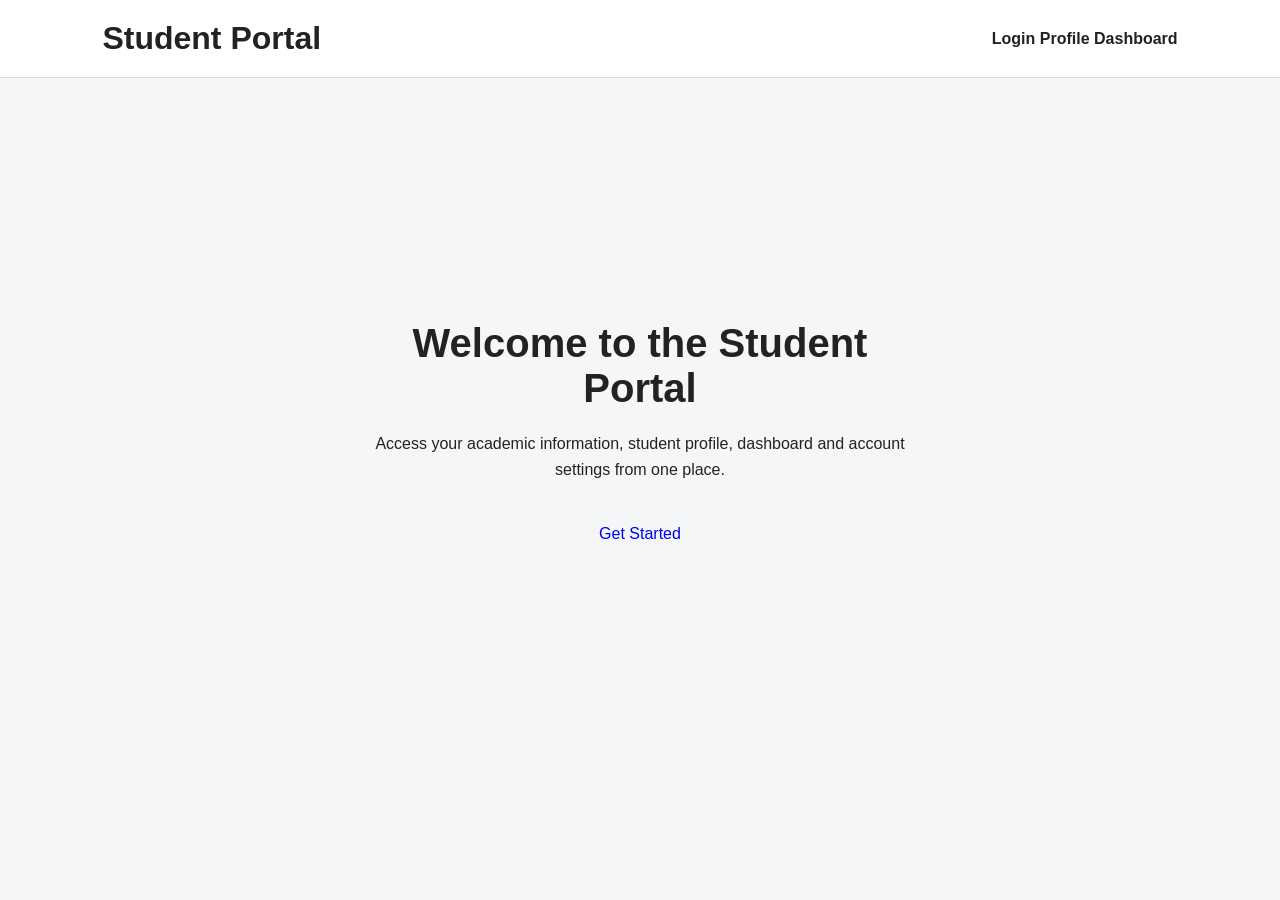
==== student-portal/index.html @ 394d00f3 "Add dashboard link" ====
<!DOCTYPE html>
<html lang="en">
<head>
    <meta charset="UTF-8">
    <meta name="viewport" content="width=device-width, initial-scale=1.0">
    <title>Student Portal</title>
    <link rel="stylesheet" href="css/style.css">
</head>

<body>

    <header>
        <h1>Student Portal</h1>

        <nav>
    <a href="login.html">Login</a>
    <a href="profile.html">Profile</a>
    <a href="dashboard.html">Dashboard</a>
</nav>
    </header>

    <main>
        <section>
            <h2>Welcome to the Student Portal</h2>

            <p>
                Access your academic information, student profile,
                dashboard and account settings from one place.
            </p>

            <a href="login.html">Get Started</a>
        </section>
    </main>

</body>
</html>
---- student-portal/css/style.css ----
* {
    box-sizing: border-box;
    margin: 0;
    padding: 0;
}

body {
    font-family: Arial, sans-serif;
    background: #f4f6f8;
    color: #222;
}

header {
    display: flex;
    justify-content: space-between;
    align-items: center;
    padding: 20px 8%;
    background: #ffffff;
    border-bottom: 1px solid #ddd;
}

nav a {
    text-decoration: none;
    color: #222;
    font-weight: bold;
}

main {
    min-height: 80vh;
    display: flex;
    align-items: center;
    justify-content: center;
    text-align: center;
}

main section {
    max-width: 650px;
    padding: 40px;
}

main h2 {
    font-size: 40px;
    margin-bottom: 20px;
}

main p {
    line-height: 1.6;
    margin-bottom: 30px;
}

main section a {
    display: inline-block;
    padding: 12px 24px;
    text-decoration: none;
    border-radius: 6px;
}
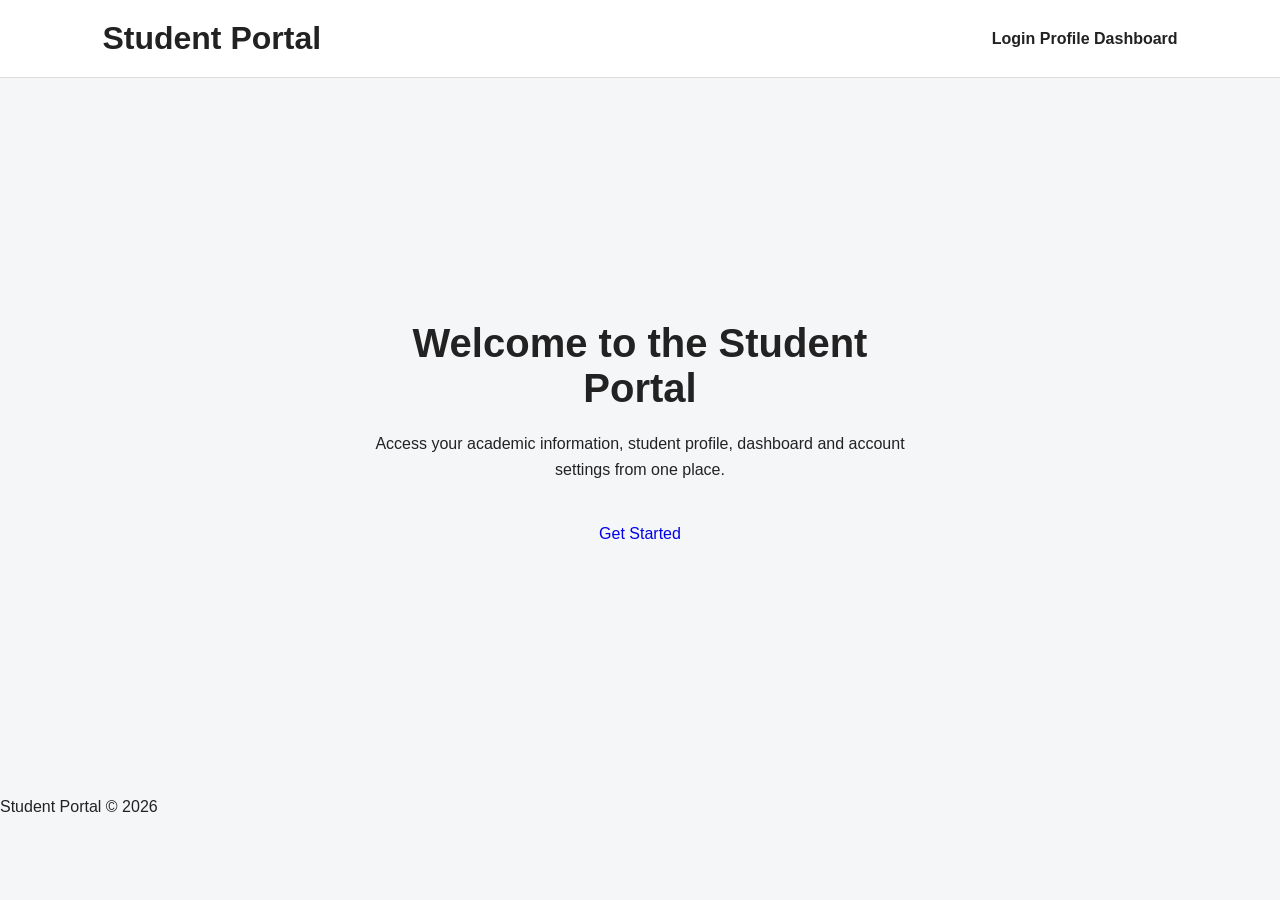
==== commit 8302dd27: "Add portal footer" ====
--- a/student-portal/index.html
+++ b/student-portal/index.html
@@ -32,5 +32,9 @@
         </section>
     </main>
 
+    <footer>
+    <p>Student Portal © 2026</p>
+</footer>
+
 </body>
 </html>
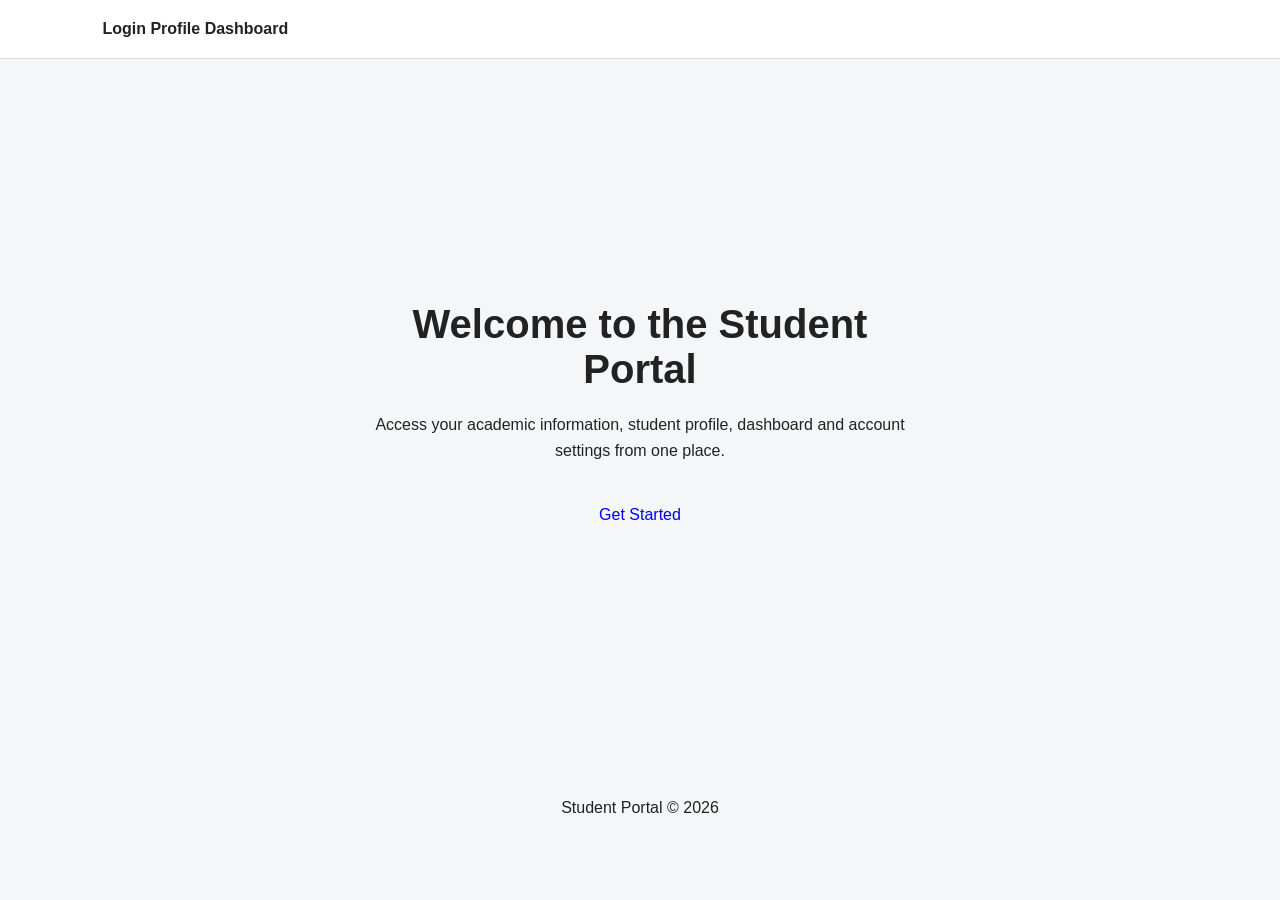
==== commit 4fa49dcb: "Update portal page title" ====
--- a/student-portal/index.html
+++ b/student-portal/index.html
@@ -10,7 +10,7 @@
 <body>
 
     <header>
-        <h1>Student Portal</h1>
+      <title>Student Portal | Home</title>
 
         <nav>
     <a href="login.html">Login</a>
--- a/student-portal/css/style.css
+++ b/student-portal/css/style.css
@@ -53,4 +53,8 @@
     padding: 12px 24px;
     text-decoration: none;
     border-radius: 6px;
+}
+footer {
+    text-align: center;
+    padding: 20px;
 }
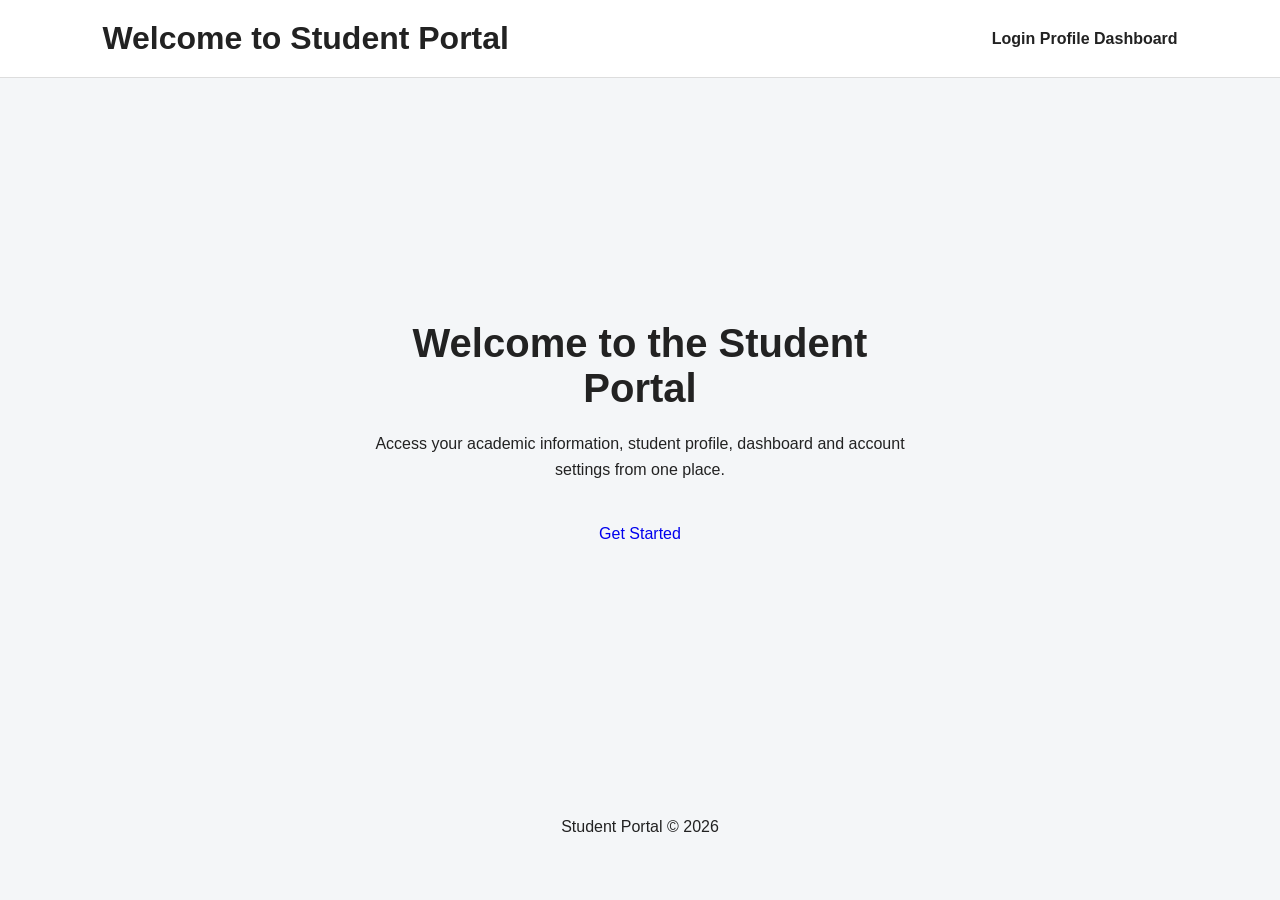
==== commit 4be1866d: "Update portal welcome message" ====
--- a/student-portal/index.html
+++ b/student-portal/index.html
@@ -3,14 +3,15 @@
 <head>
     <meta charset="UTF-8">
     <meta name="viewport" content="width=device-width, initial-scale=1.0">
-    <title>Student Portal</title>
+    <title>Student Portal | Home</title>
     <link rel="stylesheet" href="css/style.css">
 </head>
 
 <body>
 
     <header>
-      <title>Student Portal | Home</title>
+      
+      <h1>Welcome to Student Portal</h1>
 
         <nav>
     <a href="login.html">Login</a>
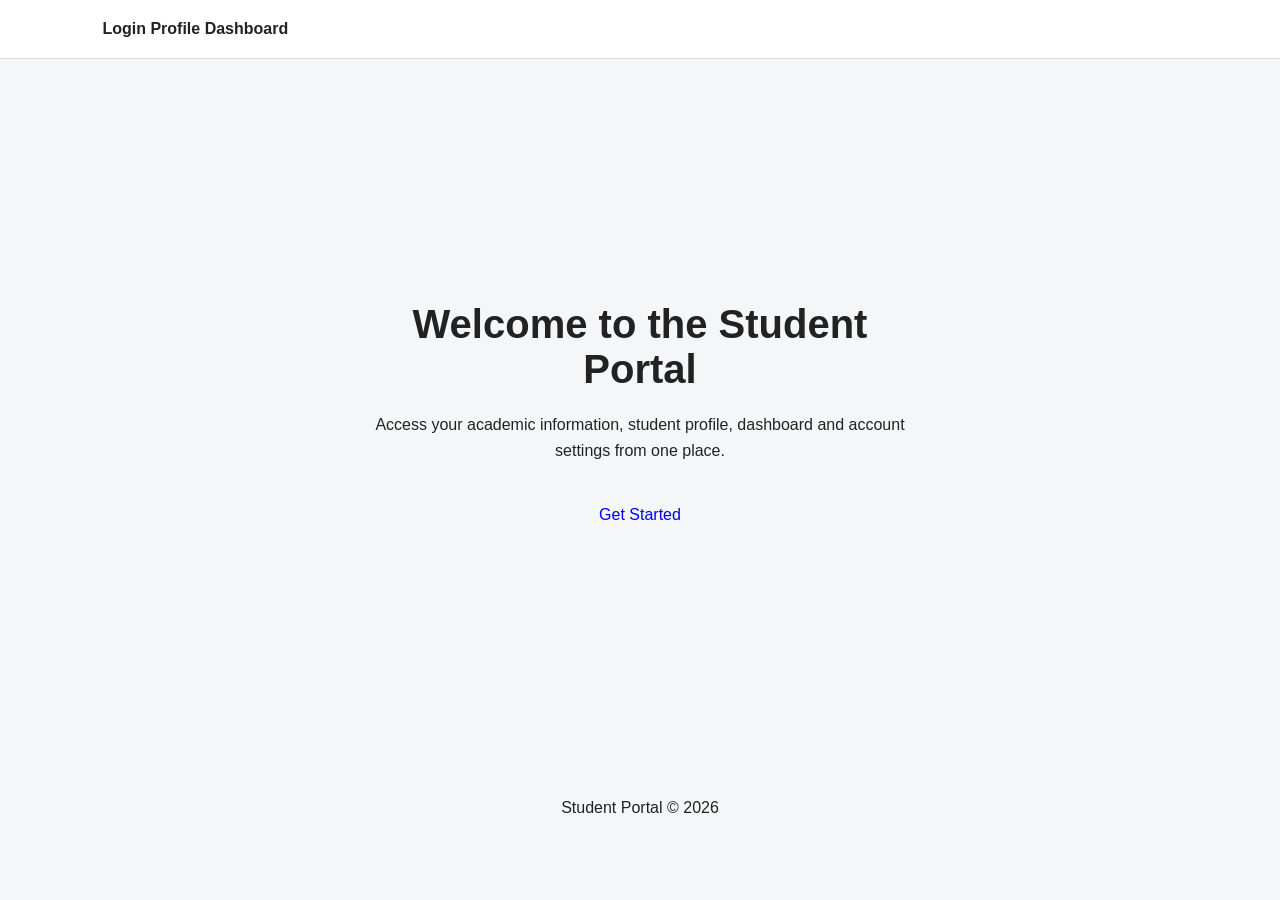
==== commit d9f961f7: "Revert "Update portal welcome message" This reverts commit 4be1866d70f059e3ef76ca9528d9c016142152cc." ====
--- a/student-portal/index.html
+++ b/student-portal/index.html
@@ -3,15 +3,14 @@
 <head>
     <meta charset="UTF-8">
     <meta name="viewport" content="width=device-width, initial-scale=1.0">
-    <title>Student Portal | Home</title>
+    <title>Student Portal</title>
     <link rel="stylesheet" href="css/style.css">
 </head>
 
 <body>
 
     <header>
-      
-      <h1>Welcome to Student Portal</h1>
+      <title>Student Portal | Home</title>
 
         <nav>
     <a href="login.html">Login</a>
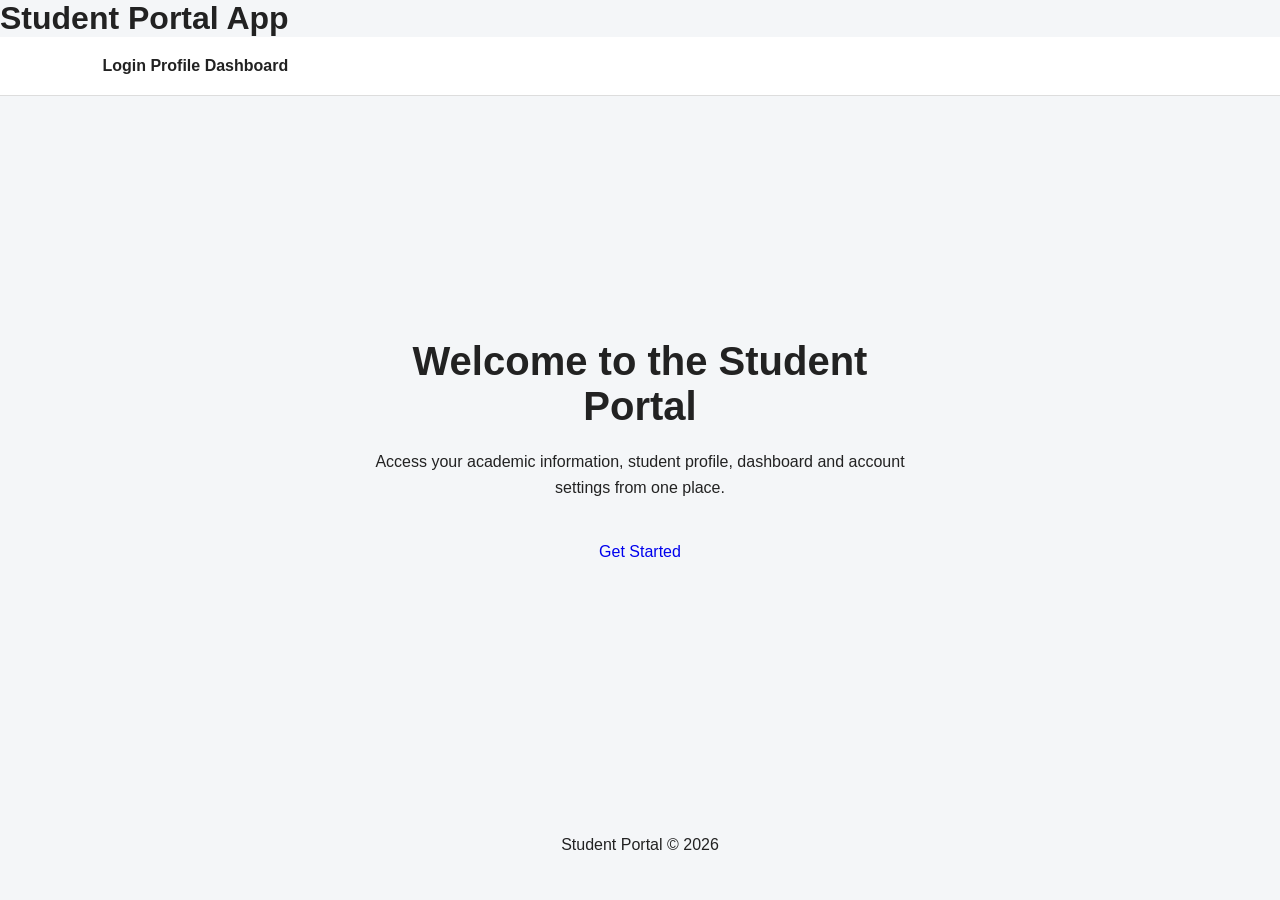
==== commit 811b6a8a: "Update portal branding" ====
--- a/student-portal/index.html
+++ b/student-portal/index.html
@@ -8,7 +8,7 @@
 </head>
 
 <body>
-
+<h1>Student Portal App</h1>
     <header>
       <title>Student Portal | Home</title>
 
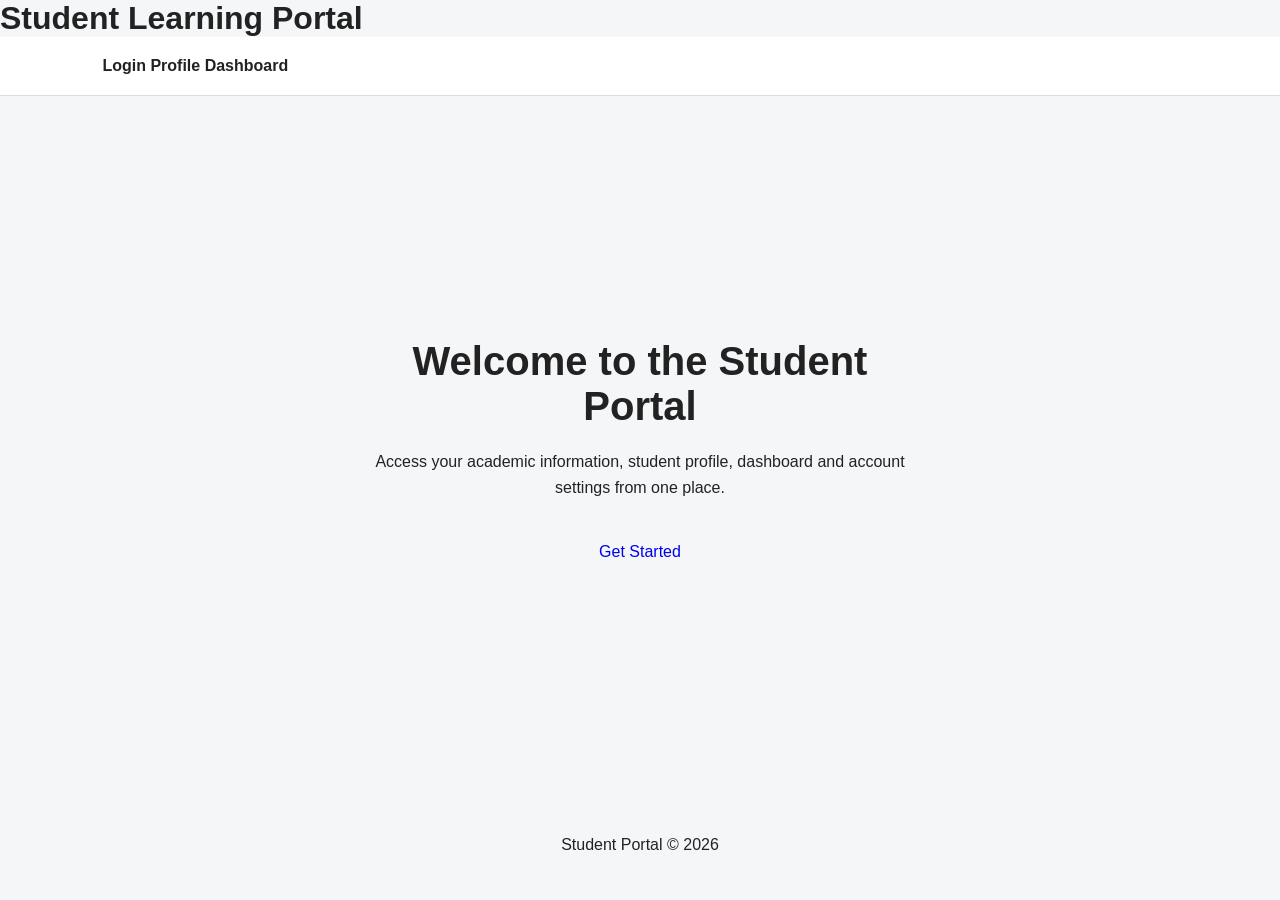
==== commit 6bef122e: "Update portal name" ====
--- a/student-portal/index.html
+++ b/student-portal/index.html
@@ -8,7 +8,7 @@
 </head>
 
 <body>
-<h1>Student Portal App</h1>
+<h1>Student Learning Portal</h1>
     <header>
       <title>Student Portal | Home</title>
 
